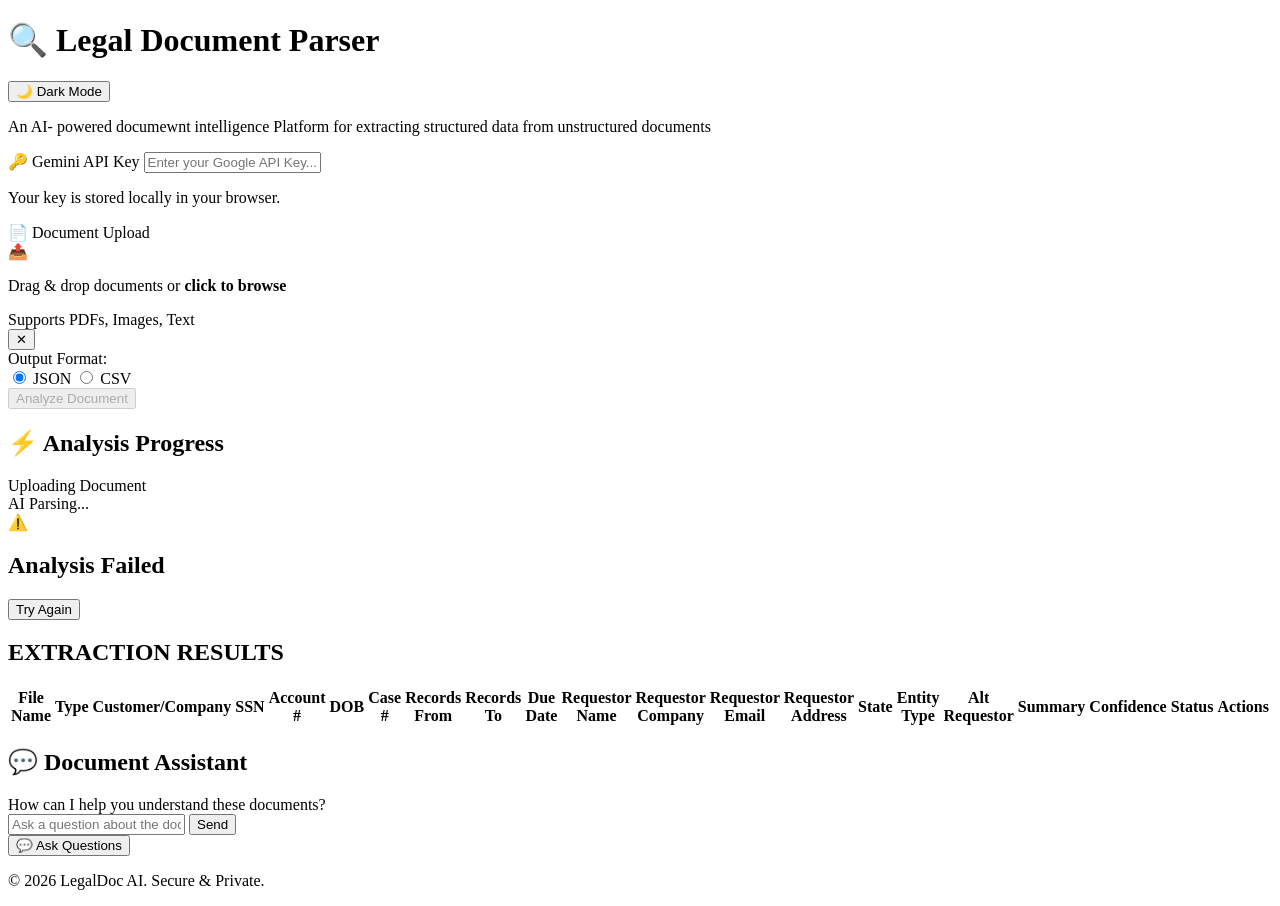
==== templates/index.html @ b8d4f02a "updated code to parse documents" ====
<!DOCTYPE html>
<html lang="en">

<head>
    <meta charset="UTF-8">
    <meta name="viewport" content="width=device-width, initial-scale=1.0">
    <title>Legal Doc Parser | Premium AI Analysis</title>
    <link rel="stylesheet" href="{{ url_for('static', filename='style.css') }}">
    <link rel="preconnect" href="https://fonts.googleapis.com">
    <link rel="preconnect" href="https://fonts.gstatic.com" crossorigin>
    <link href="https://fonts.googleapis.com/css2?family=Outfit:wght@300;400;600&family=Inter:wght@400;500&display=swap"
        rel="stylesheet">
</head>

<body>
    <div class="glass-bg"></div>
    <div class="app-container">
        <header>
            <div class="header-content">
                <h1>🔍 Legal Document <span class="gradient-text">Parser</span></h1>
                <button id="theme-toggle" class="btn-icon theme-toggle" title="Toggle Theme">
                    <span id="theme-icon">🌙</span>
                    <span id="theme-text">Dark Mode</span>
                </button>
            </div>
            <p class="subtitle">An AI- powered documewnt intelligence Platform for extracting structured data from
                unstructured documents</p>
        </header>

        <main>
            <section id="main-interface" class="card">
                <div class="setup-grid">
                    <div class="input-group">
                        <label for="api-key">🔑 Gemini API Key</label>
                        <input type="password" id="api-key" placeholder="Enter your Google API Key...">
                        <p class="hint">Your key is stored locally in your browser.</p>
                    </div>
                    <div class="upload-container">
                        <label>📄 Document Upload</label>
                        <input type="file" id="file-input" hidden accept=".pdf,.txt,.png,.jpg,.jpeg" multiple>
                        <div id="drop-zone" class="drop-zone">
                            <div class="drop-zone-content">
                                <span class="upload-icon">📤</span>
                                <p>Drag & drop documents or <strong>click to browse</strong></p>
                                <span class="file-types">Supports PDFs, Images, Text</span>
                            </div>
                        </div>
                    </div>
                </div>

                <div id="file-info" class="file-info hidden">
                    <span class="file-name"></span>
                    <button id="remove-file" class="btn-icon">✕</button>
                </div>

                <div class="action-bar">
                    <div class="format-selection">
                        <span class="format-label">Output Format:</span>
                        <div class="radio-group">
                            <input type="radio" id="format-json" name="output-format" value="json" checked>
                            <label for="format-json">JSON</label>
                            <input type="radio" id="format-csv" name="output-format" value="csv">
                            <label for="format-csv">CSV</label>
                        </div>
                    </div>
                    <button id="analyze-btn" class="btn-primary" disabled>Analyze Document</button>
                </div>
            </section>

            <section id="status-section" class="card hidden">
                <h2><span class="icon">⚡</span> Analysis Progress</h2>
                <div class="status-steps">
                    <div class="step" data-step="upload">
                        <div class="step-dot"></div>
                        <span>Uploading Document</span>
                    </div>
                    <div class="step" data-step="parse">
                        <div class="step-dot"></div>
                        <span>AI Parsing...</span>
                    </div>
                </div>
                <div class="loader-bar">
                    <div class="loader-progress"></div>
                </div>
            </section>

            <section id="error-section" class="card hidden">
                <div class="error-content">
                    <div class="error-icon">⚠️</div>
                    <h2 id="error-title">Analysis Failed</h2>
                    <p id="error-message"></p>
                    <button id="retry-btn" class="btn-primary">Try Again</button>
                </div>
            </section>

            <section id="result-section" class="card hidden">
                <div class="card-header">
                    <h2>EXTRACTION RESULTS</h2>
                </div>

                <!-- Table for multi-document results -->
                <div id="table-view" class="table-container hidden">
                    <table id="results-table">
                        <thead>
                            <tr>
                                <th>File Name</th>
                                <th>Type</th>
                                <th title="Person or company to whom the subpoena is addressed">Customer/Company</th>
                                <th>SSN</th>
                                <th>Account #</th>
                                <th>DOB</th>
                                <th>Case #</th>
                                <th title="Start date of period for which records are requested">Records From</th>
                                <th title="End date of period for which records are requested">Records To</th>
                                <th title="Deadline to submit documents">Due Date</th>
                                <th>Requestor Name</th>
                                <th>Requestor Company</th>
                                <th>Requestor Email</th>
                                <th>Requestor Address</th>
                                <th>State</th>
                                <th>Entity Type</th>
                                <th>Alt Requestor</th>
                                <th>Summary</th>
                                <th>Confidence</th>
                                <th>Status</th>
                                <th>Actions</th>
                            </tr>
                        </thead>
                        <tbody></tbody>
                    </table>
                </div>
            </section>

            <section id="chat-section" class="card hidden">
                <div class="card-header">
                    <h2><span class="icon">💬</span> Document Assistant</h2>
                </div>
                <div id="chat-history" class="chat-history">
                    <div class="chat-message ai">
                        How can I help you understand these documents?
                    </div>
                </div>
                <div class="chat-input-group">
                    <input type="text" id="chat-input" placeholder="Ask a question about the document(s)...">
                    <button id="send-chat" class="btn-primary">Send</button>
                </div>
            </section>
        </main>

        <!-- Floating Chat Button -->
        <button id="chat-float-btn" class="chat-float-btn" title="Ask questions about your documents">
            💬 Ask Questions
        </button>

        <footer>
            <p>&copy; 2026 LegalDoc AI. Secure & Private.</p>
        </footer>
    </div>

    <script type="module">
        import { GoogleGenerativeAI } from "https://esm.run/@google/generative-ai";

        // Config & State
        const state = {
            apiKey: localStorage.getItem('gemini_api_key') || '',
            files: [], // Array of File objects
            results: [], // Array of { name, data }
            isAnalyzing: false,
            theme: localStorage.getItem('theme') || 'dark'
        };

        // UI Elements
        const elements = {
            apiKeyInput: document.getElementById('api-key'),
            dropZone: document.getElementById('drop-zone'),
            fileInput: document.getElementById('file-input'),
            fileInfo: document.getElementById('file-info'),
            fileName: document.querySelector('.file-name'),
            removeFile: document.getElementById('remove-file'),
            analyzeBtn: document.getElementById('analyze-btn'),
            statusSection: document.getElementById('status-section'),
            resultSection: document.getElementById('result-section'),
            tableView: document.getElementById('table-view'),
            resultsTableBody: document.querySelector('#results-table tbody'),
            copyBtn: document.getElementById('copy-json'),
            downloadJsonBtn: document.getElementById('download-json'),
            downloadCsvBtn: document.getElementById('download-csv'),
            progressBar: document.querySelector('.loader-progress'),
            themeToggle: document.getElementById('theme-toggle'),
            themeIcon: document.getElementById('theme-icon'),
            themeText: document.getElementById('theme-text'),
            chatSection: document.getElementById('chat-section'),
            chatHistory: document.getElementById('chat-history'),
            chatInput: document.getElementById('chat-input'),
            sendChatBtn: document.getElementById('send-chat'),
            errorSection: document.getElementById('error-section'),
            errorTitle: document.getElementById('error-title'),
            errorMessage: document.getElementById('error-message'),
            retryBtn: document.getElementById('retry-btn'),
            chatFloatBtn: document.getElementById('chat-float-btn')
        };

        // Initial Setup
        if (state.apiKey) {
            elements.apiKeyInput.value = state.apiKey;
        }

        function applyTheme(theme) {
            if (theme === 'light') {
                document.body.classList.add('light-theme');
                elements.themeIcon.textContent = '☀️';
                elements.themeText.textContent = 'Light Mode';
            } else {
                document.body.classList.remove('light-theme');
                elements.themeIcon.textContent = '🌙';
                elements.themeText.textContent = 'Dark Mode';
            }
        }
        applyTheme(state.theme);

        // Event Listeners
        elements.apiKeyInput.addEventListener('input', (e) => {
            state.apiKey = e.target.value;
            localStorage.setItem('gemini_api_key', state.apiKey);
            updateAnalyzeButton();
        });

        elements.dropZone.addEventListener('click', () => elements.fileInput.click());

        elements.fileInput.addEventListener('change', (e) => {
            if (e.target.files.length > 0) {
                handleFileSelect(Array.from(e.target.files));
            }
        });

        ['dragenter', 'dragover', 'dragleave', 'drop'].forEach(evt => {
            elements.dropZone.addEventListener(evt, e => {
                e.preventDefault();
                e.stopPropagation();
            });
        });

        elements.dropZone.addEventListener('dragover', () => elements.dropZone.classList.add('drag-over'));
        elements.dropZone.addEventListener('dragleave', () => elements.dropZone.classList.remove('drag-over'));
        elements.dropZone.addEventListener('drop', (e) => {
            elements.dropZone.classList.remove('drag-over');
            if (e.dataTransfer.files.length > 0) {
                handleFileSelect(Array.from(e.dataTransfer.files));
            }
        });

        elements.removeFile.addEventListener('click', () => {
            state.files = [];
            elements.fileInput.value = '';
            elements.fileInfo.classList.add('hidden');
            elements.dropZone.classList.remove('hidden');
            updateAnalyzeButton();
        });

        elements.analyzeBtn.addEventListener('click', () => analyzeDocuments());

        // Add null checks for optional elements
        if (elements.copyBtn) {
            elements.copyBtn.addEventListener('click', () => {
                // Copy table data as JSON
                const text = JSON.stringify(state.results, null, 2);
                navigator.clipboard.writeText(text);
                const originalText = elements.copyBtn.textContent;
                elements.copyBtn.textContent = 'Copied!';
                setTimeout(() => elements.copyBtn.textContent = originalText, 2000);
            });
        }

        if (elements.downloadJsonBtn) {
            elements.downloadJsonBtn.addEventListener('click', () => downloadData('json'));
        }

        if (elements.downloadCsvBtn) {
            elements.downloadCsvBtn.addEventListener('click', () => downloadData('csv'));
        }

        elements.themeToggle.addEventListener('click', () => {
            state.theme = state.theme === 'dark' ? 'light' : 'dark';
            applyTheme(state.theme);
            localStorage.setItem('theme', state.theme);
        });

        elements.sendChatBtn.addEventListener('click', () => handleChat());
        elements.chatInput.addEventListener('keypress', (e) => {
            if (e.key === 'Enter') handleChat();
        });

        elements.retryBtn.addEventListener('click', () => {
            elements.errorSection.classList.add('hidden');
            elements.statusSection.classList.add('hidden');
        });

        elements.chatFloatBtn.addEventListener('click', () => {
            elements.chatSection.scrollIntoView({ behavior: 'smooth' });
            elements.chatInput.focus();
        });

        // Logic
        function handleFileSelect(files) {
            state.files = files;
            elements.fileName.textContent = `${files.length} document(s) ready`;
            elements.fileInfo.classList.remove('hidden');
            elements.dropZone.classList.add('hidden');
            updateAnalyzeButton();
        }

        function updateAnalyzeButton() {
            elements.analyzeBtn.disabled = !state.apiKey || state.files.length === 0 || state.isAnalyzing;
        }

        async function analyzeDocuments() {
            if (state.isAnalyzing) return;
            state.isAnalyzing = true;
            state.results = [];
            updateAnalyzeButton();

            elements.statusSection.classList.remove('hidden');
            elements.resultSection.classList.add('hidden');
            elements.chatSection.classList.add('hidden');
            elements.errorSection.classList.add('hidden');

            try {
                console.log('Starting analysis...');

                const formData = new FormData();
                // Currently backend handles single file 'file'. 
                // We send the first file for now.
                if (state.files.length > 0) {
                    formData.append('file', state.files[0]);
                }

                const headers = {};
                if (state.apiKey) {
                    headers['x-goog-api-key'] = state.apiKey;
                }

                updateProgress(30, 'parse');

                const response = await fetch('/analyze', {
                    method: 'POST',
                    headers: headers,
                    body: formData
                });

                if (!response.ok) {
                    let errorMessage = 'Server error';
                    try {
                        const err = await response.json();
                        errorMessage = err.error || 'Server error';
                    } catch (jsonError) {
                        // If response is not JSON, try to get text
                        const text = await response.text();
                        errorMessage = text || `Server error (${response.status})`;
                    }
                    throw new Error(errorMessage);
                }

                const data = await response.json();
                console.log('Analysis result:', data);

                state.results.push({ name: state.files[0].name, data });

                renderResults();
                elements.resultSection.classList.remove('hidden');
                elements.chatSection.classList.remove('hidden');
                updateProgress(100, 'done');

                addChatMessage('ai', `Analysis complete.`);
                elements.resultSection.scrollIntoView({ behavior: 'smooth' });

            } catch (error) {
                console.error('Analysis error:', error);

                // Display error in the error section
                let errorMessage = error.message;

                // Handle specific error types
                if (errorMessage.includes('Failed to fetch') || errorMessage.includes('NetworkError')) {
                    errorMessage = '🌐 Network Error: Unable to connect to the server. The server may have crashed or restarted. Please refresh the page and try again.';
                } else if (errorMessage.includes('timeout')) {
                    errorMessage = '⏱️ Timeout Error: The request took too long. Please try with a smaller document or try again later.';
                }

                elements.errorMessage.textContent = errorMessage;
                elements.errorSection.classList.remove('hidden');
                elements.statusSection.classList.add('hidden');
            } finally {
                state.isAnalyzing = false;
                updateAnalyzeButton();
                setTimeout(() => elements.statusSection.classList.add('hidden'), 3000);
            }
        }

        // Debugging
        window.appState = state;

        function renderResults() {
            elements.resultsTableBody.innerHTML = '';

            if (state.results.length === 0) {
                elements.tableView.classList.add('hidden');
                return;
            }

            elements.tableView.classList.remove('hidden');
            state.results.forEach(res => {
                const row = document.createElement('tr');
                const data = res.data;

                // New logic based on agent.py fields
                const caseInfo = data.case_details || {};
                const customerDetails = data.customer_details || {};
                const metadata = data.extraction_metadata || {};

                // Customer name logic: prioritize company name, fallback to individual name
                let customerName = 'N/A';
                if (customerDetails.company) {
                    customerName = customerDetails.company;
                    // If both exist, show both
                    if (customerDetails.name) {
                        customerName += ` (${customerDetails.name})`;
                    }
                } else if (customerDetails.name) {
                    customerName = customerDetails.name;
                }

                const confidence = metadata.confidence_score !== undefined ?
                    (metadata.confidence_score * 100).toFixed(0) + '%' : 'N/A';

                let statusHtml = '';
                const needsReview = data.needs_review || (metadata.confidence_score < 0.7);

                // Create tooltip text for status
                let tooltipText = '';
                if (needsReview) {
                    const reasons = [];
                    if (metadata.confidence_score < 0.7) {
                        reasons.push(`Low confidence score: ${confidence}`);
                    }
                    if (metadata.notes) {
                        reasons.push(metadata.notes);
                    }
                    if (reasons.length === 0) {
                        reasons.push('Manual review recommended');
                    }
                    tooltipText = reasons.join('. ');
                    statusHtml = `<span class="tag tag-review" title="${tooltipText.replace(/"/g, '&quot;')}">Needs Review ⓘ</span>`;
                } else {
                    tooltipText = 'Extraction confidence is high';
                    statusHtml = `<span class="tag tag-verified" title="${tooltipText}">Verified ✓</span>`;
                }

                // Prepare requestor and summary for display
                const requestorInfo = data.requestor_information || {};
                const alternateRequestor = data.alternate_requestor || {};
                const altRequestorDisplay = alternateRequestor.name || 'N/A';
                const altRequestorDetails = alternateRequestor.details || '';
                const altRequestorFull = altRequestorDetails ? `${altRequestorDisplay} - ${altRequestorDetails}` : altRequestorDisplay;

                const summary = data.document_summary || 'N/A';
                const summaryShort = summary.length > 50 ? summary.substring(0, 50) + '...' : summary;

                row.innerHTML = `
                    <td>${res.name}</td>
                    <td>${data.subpoena_subtype || 'Unknown'}</td>
                    <td>${customerName}</td>
                    <td>${customerDetails.ssn || 'N/A'}</td>
                    <td>${customerDetails.bank_account_number || 'N/A'}</td>
                    <td>${customerDetails.dob || 'N/A'}</td>
                    <td>${caseInfo.case_number || 'N/A'}</td>
                    <td>${caseInfo.date_from || 'N/A'}</td>
                    <td>${caseInfo.date_to || 'N/A'}</td>
                    <td>${caseInfo.due_date || 'N/A'}</td>
                    <td>${requestorInfo.name || 'N/A'}</td>
                    <td>${requestorInfo.company || 'N/A'}</td>
                    <td title="${requestorInfo.email || 'N/A'}">${requestorInfo.email || 'N/A'}</td>
                    <td title="${requestorInfo.address || 'N/A'}">${requestorInfo.address || 'N/A'}</td>
                    <td>${requestorInfo.state_code || 'N/A'}</td>
                    <td>${requestorInfo.requestor_entity_type || 'N/A'}</td>
                    <td title="${altRequestorFull}">${altRequestorDisplay}</td>
                    <td title="${summary.replace(/"/g, '&quot;')}">${summaryShort}</td>
                    <td>${confidence}</td>
                    <td>${statusHtml}</td>
                    <td>
                        <a href="#" class="download-link" onclick="downloadSingle('${res.name}')">
                            <span>📥</span> Download
                        </a>
                    </td>
                `;
                elements.resultsTableBody.appendChild(row);
            });
        }

        window.downloadSingle = (fileName) => {
            const result = state.results.find(r => r.name === fileName);
            if (!result) return;
            const blob = new Blob([JSON.stringify(result.data, null, 2)], { type: 'application/json' });
            const url = URL.createObjectURL(blob);
            const a = document.createElement('a');
            a.href = url;
            a.download = `${fileName}_analysis.json`;
            a.click();
            URL.revokeObjectURL(url);
        };

        async function handleChat() {
            const query = elements.chatInput.value.trim();
            if (!query || state.isAnalyzing) return;

            addChatMessage('user', query);
            elements.chatInput.value = '';

            const context = JSON.stringify(state.results);
            const prompt = `You are a legal document assistant. Based on these parsed results: ${context}, answer the following question: ${query}. Be concise and professional. Use formatting if it helps.`;

            const genAI = new GoogleGenerativeAI(state.apiKey);
            const model = genAI.getGenerativeModel({ model: "gemini-2.5-flash" });

            try {
                const result = await model.generateContent(prompt);
                const response = await result.response;
                addChatMessage('ai', response.text());
            } catch (error) {
                console.error('Chat error:', error);
                addChatMessage('ai', 'Sorry, I hit an error: ' + error.message);
            }
        }

        function addChatMessage(role, text) {
            const msg = document.createElement('div');
            msg.className = `chat-message ${role}`;
            msg.innerHTML = text.replace(/\n/g, '<br>'); // Simple line break handling
            elements.chatHistory.appendChild(msg);
            elements.chatHistory.scrollTop = elements.chatHistory.scrollHeight;
        }

        function downloadData(format) {
            if (state.results.length === 0) return alert('No results to download.');

            const content = format === 'json' ?
                JSON.stringify(state.results, null, 2) :
                convertToCSV(state.results);

            const blob = new Blob([content], { type: format === 'json' ? 'application/json' : 'text/csv' });
            const url = URL.createObjectURL(blob);
            const a = document.createElement('a');
            a.href = url;
            a.download = `legal_analysis.${format}`;
            document.body.appendChild(a);
            a.click();
            document.body.removeChild(a);
            URL.revokeObjectURL(url);
        }

        function convertToCSV(results) {
            const headers = ['File', 'Type', 'Customer', 'Subtype', 'SSN', 'Account', 'DOB'];
            const rows = results.map(r => [
                `"${r.name}"`,
                r.data.is_subpoena ? 'Subpoena' : 'Other',
                `"${r.data.customer_details?.name || ''}"`,
                `"${r.data.subpoena_subtype || ''}"`,
                `"${r.data.customer_details?.ssn || ''}"`,
                `"${r.data.customer_details?.bank_account_number || ''}"`,
                `"${r.data.customer_details?.dob || ''}"`
            ]);
            return [headers, ...rows].map(row => row.join(',')).join('\n');
        }

        async function fileToGenerativePart(file) {
            const base64EncodedDataPromise = new Promise((resolve, reject) => {
                const reader = new FileReader();
                reader.onloadend = () => resolve(reader.result.split(',')[1]);
                reader.onerror = (e) => reject(new Error('Failed to read file: ' + e.target.error));
                reader.readAsDataURL(file);
            });
            return {
                inlineData: { data: await base64EncodedDataPromise, mimeType: file.type },
            };
        }

        function updateProgress(percent, step) {
            elements.progressBar.style.width = `${percent}%`;
            document.querySelectorAll('.step').forEach(el => {
                if (el.dataset.step === step) el.classList.add('active');
                else el.classList.remove('active');
            });
        }
    </script>
</body>

</html>
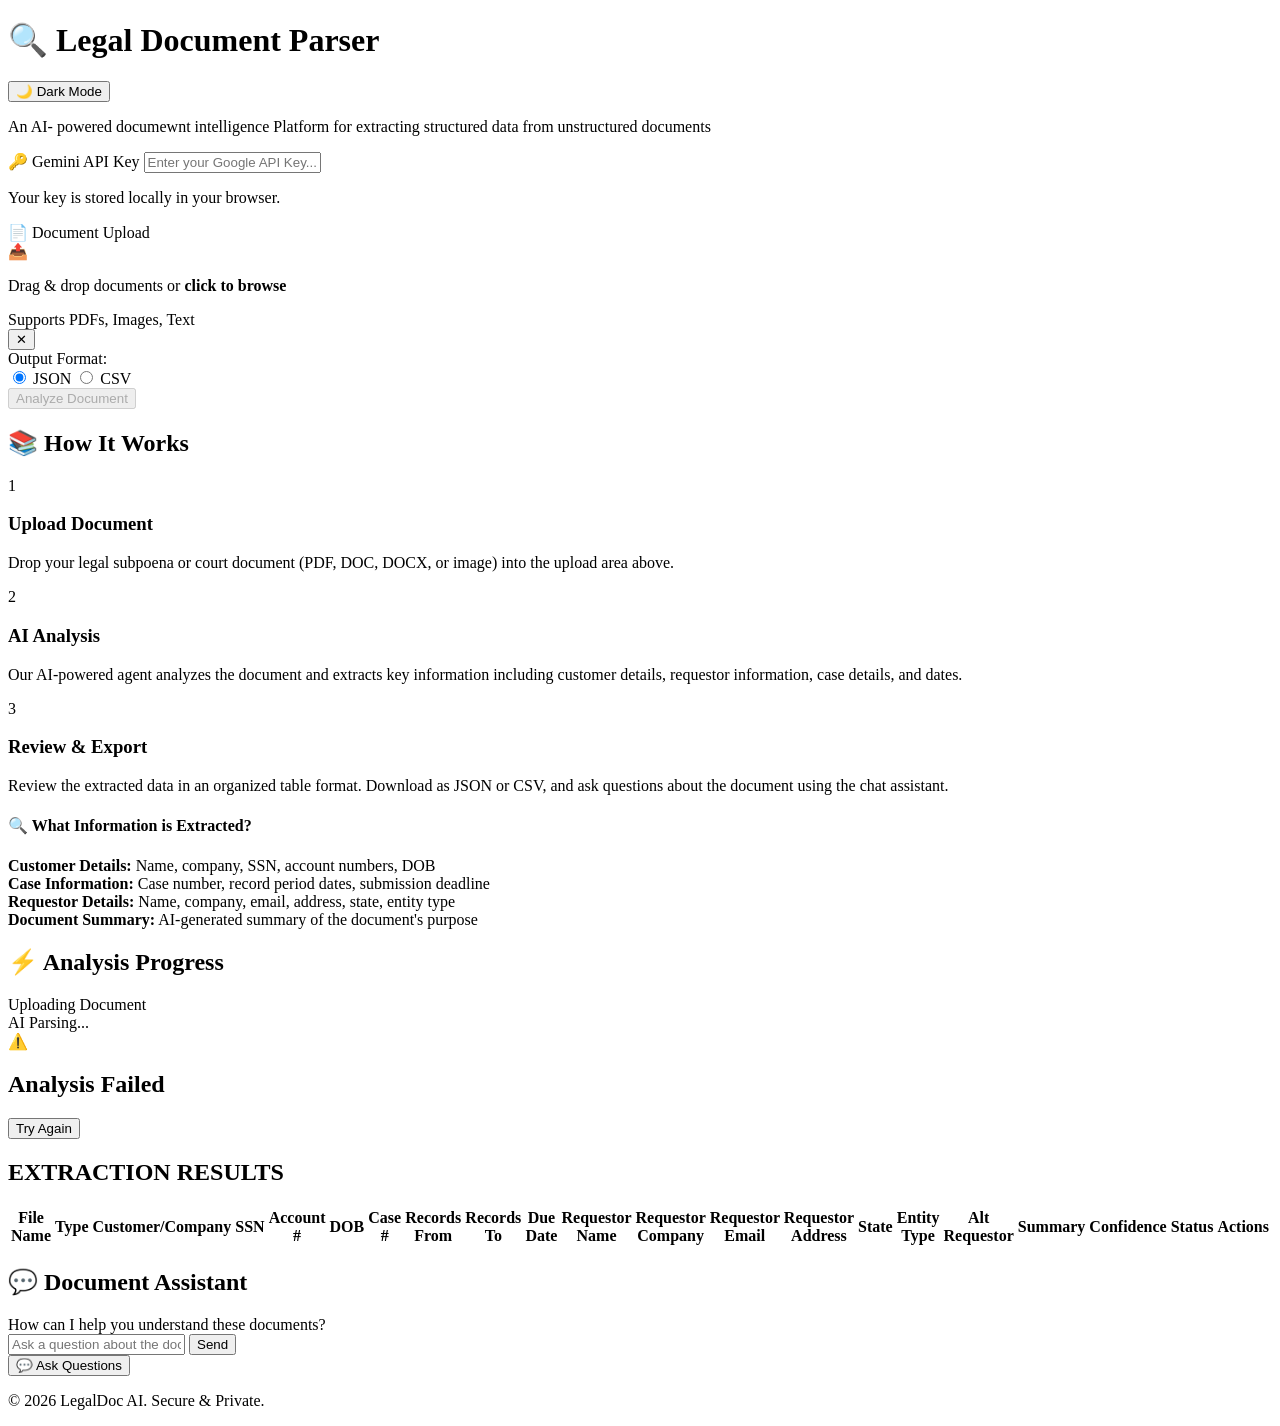
==== commit 2ca5b2f2: "Updated UI" ====
--- a/templates/index.html
+++ b/templates/index.html
@@ -65,96 +65,144 @@
                     </div>
                     <button id="analyze-btn" class="btn-primary" disabled>Analyze Document</button>
                 </div>
-            </section>
-
-            <section id="status-section" class="card hidden">
-                <h2><span class="icon">⚡</span> Analysis Progress</h2>
-                <div class="status-steps">
-                    <div class="step" data-step="upload">
-                        <div class="step-dot"></div>
-                        <span>Uploading Document</span>
+    </div>
+    </section>
+
+    <!-- How It Works Section -->
+    <section id="how-it-works" class="card">
+        <div class="card-header">
+            <h2>📚 How It Works</h2>
+        </div>
+        <div class="how-it-works-content">
+            <div class="steps-container">
+                <div class="step-card">
+                    <div class="step-number">1</div>
+                    <h3>Upload Document</h3>
+                    <p>Drop your legal subpoena or court document (PDF, DOC, DOCX, or image) into the upload area above.
+                    </p>
+                </div>
+                <div class="step-card">
+                    <div class="step-number">2</div>
+                    <h3>AI Analysis</h3>
+                    <p>Our AI-powered agent analyzes the document and extracts key information including customer
+                        details, requestor information, case details, and dates.</p>
+                </div>
+                <div class="step-card">
+                    <div class="step-number">3</div>
+                    <h3>Review & Export</h3>
+                    <p>Review the extracted data in an organized table format. Download as JSON or CSV, and ask
+                        questions about the document using the chat assistant.</p>
+                </div>
+            </div>
+
+            <div class="info-box">
+                <h4>🔍 What Information is Extracted?</h4>
+                <div class="info-grid">
+                    <div class="info-item">
+                        <strong>Customer Details:</strong> Name, company, SSN, account numbers, DOB
                     </div>
-                    <div class="step" data-step="parse">
-                        <div class="step-dot"></div>
-                        <span>AI Parsing...</span>
+                    <div class="info-item">
+                        <strong>Case Information:</strong> Case number, record period dates, submission deadline
+                    </div>
+                    <div class="info-item">
+                        <strong>Requestor Details:</strong> Name, company, email, address, state, entity type
+                    </div>
+                    <div class="info-item">
+                        <strong>Document Summary:</strong> AI-generated summary of the document's purpose
                     </div>
                 </div>
-                <div class="loader-bar">
-                    <div class="loader-progress"></div>
-                </div>
-            </section>
-
-            <section id="error-section" class="card hidden">
-                <div class="error-content">
-                    <div class="error-icon">⚠️</div>
-                    <h2 id="error-title">Analysis Failed</h2>
-                    <p id="error-message"></p>
-                    <button id="retry-btn" class="btn-primary">Try Again</button>
-                </div>
-            </section>
-
-            <section id="result-section" class="card hidden">
-                <div class="card-header">
-                    <h2>EXTRACTION RESULTS</h2>
-                </div>
-
-                <!-- Table for multi-document results -->
-                <div id="table-view" class="table-container hidden">
-                    <table id="results-table">
-                        <thead>
-                            <tr>
-                                <th>File Name</th>
-                                <th>Type</th>
-                                <th title="Person or company to whom the subpoena is addressed">Customer/Company</th>
-                                <th>SSN</th>
-                                <th>Account #</th>
-                                <th>DOB</th>
-                                <th>Case #</th>
-                                <th title="Start date of period for which records are requested">Records From</th>
-                                <th title="End date of period for which records are requested">Records To</th>
-                                <th title="Deadline to submit documents">Due Date</th>
-                                <th>Requestor Name</th>
-                                <th>Requestor Company</th>
-                                <th>Requestor Email</th>
-                                <th>Requestor Address</th>
-                                <th>State</th>
-                                <th>Entity Type</th>
-                                <th>Alt Requestor</th>
-                                <th>Summary</th>
-                                <th>Confidence</th>
-                                <th>Status</th>
-                                <th>Actions</th>
-                            </tr>
-                        </thead>
-                        <tbody></tbody>
-                    </table>
-                </div>
-            </section>
-
-            <section id="chat-section" class="card hidden">
-                <div class="card-header">
-                    <h2><span class="icon">💬</span> Document Assistant</h2>
-                </div>
-                <div id="chat-history" class="chat-history">
-                    <div class="chat-message ai">
-                        How can I help you understand these documents?
-                    </div>
-                </div>
-                <div class="chat-input-group">
-                    <input type="text" id="chat-input" placeholder="Ask a question about the document(s)...">
-                    <button id="send-chat" class="btn-primary">Send</button>
-                </div>
-            </section>
-        </main>
-
-        <!-- Floating Chat Button -->
-        <button id="chat-float-btn" class="chat-float-btn" title="Ask questions about your documents">
-            💬 Ask Questions
-        </button>
-
-        <footer>
-            <p>&copy; 2026 LegalDoc AI. Secure & Private.</p>
-        </footer>
+            </div>
+        </div>
+    </section>
+
+    <section id="status-section" class="card hidden">
+        <h2><span class="icon">⚡</span> Analysis Progress</h2>
+        <div class="status-steps">
+            <div class="step" data-step="upload">
+                <div class="step-dot"></div>
+                <span>Uploading Document</span>
+            </div>
+            <div class="step" data-step="parse">
+                <div class="step-dot"></div>
+                <span>AI Parsing...</span>
+            </div>
+        </div>
+        <div class="loader-bar">
+            <div class="loader-progress"></div>
+        </div>
+    </section>
+
+    <section id="error-section" class="card hidden">
+        <div class="error-content">
+            <div class="error-icon">⚠️</div>
+            <h2 id="error-title">Analysis Failed</h2>
+            <p id="error-message"></p>
+            <button id="retry-btn" class="btn-primary">Try Again</button>
+        </div>
+    </section>
+
+    <section id="result-section" class="card hidden">
+        <div class="card-header">
+            <h2>EXTRACTION RESULTS</h2>
+        </div>
+
+        <!-- Table for multi-document results -->
+        <div id="table-view" class="table-container hidden">
+            <table id="results-table">
+                <thead>
+                    <tr>
+                        <th>File Name</th>
+                        <th>Type</th>
+                        <th title="Person or company to whom the subpoena is addressed">Customer/Company</th>
+                        <th>SSN</th>
+                        <th>Account #</th>
+                        <th>DOB</th>
+                        <th>Case #</th>
+                        <th title="Start date of period for which records are requested">Records From</th>
+                        <th title="End date of period for which records are requested">Records To</th>
+                        <th title="Deadline to submit documents">Due Date</th>
+                        <th>Requestor Name</th>
+                        <th>Requestor Company</th>
+                        <th>Requestor Email</th>
+                        <th>Requestor Address</th>
+                        <th>State</th>
+                        <th>Entity Type</th>
+                        <th>Alt Requestor</th>
+                        <th>Summary</th>
+                        <th>Confidence</th>
+                        <th>Status</th>
+                        <th>Actions</th>
+                    </tr>
+                </thead>
+                <tbody></tbody>
+            </table>
+        </div>
+    </section>
+
+    <section id="chat-section" class="card hidden">
+        <div class="card-header">
+            <h2><span class="icon">💬</span> Document Assistant</h2>
+        </div>
+        <div id="chat-history" class="chat-history">
+            <div class="chat-message ai">
+                How can I help you understand these documents?
+            </div>
+        </div>
+        <div class="chat-input-group">
+            <input type="text" id="chat-input" placeholder="Ask a question about the document(s)...">
+            <button id="send-chat" class="btn-primary">Send</button>
+        </div>
+    </section>
+    </main>
+
+    <!-- Floating Chat Button -->
+    <button id="chat-float-btn" class="chat-float-btn" title="Ask questions about your documents">
+        💬 Ask Questions
+    </button>
+
+    <footer>
+        <p>&copy; 2026 LegalDoc AI. Secure & Private.</p>
+    </footer>
     </div>
 
     <script type="module">
@@ -323,6 +371,7 @@
             elements.resultSection.classList.add('hidden');
             elements.chatSection.classList.add('hidden');
             elements.errorSection.classList.add('hidden');
+            document.getElementById('how-it-works').classList.add('hidden');
 
             try {
                 console.log('Starting analysis...');
